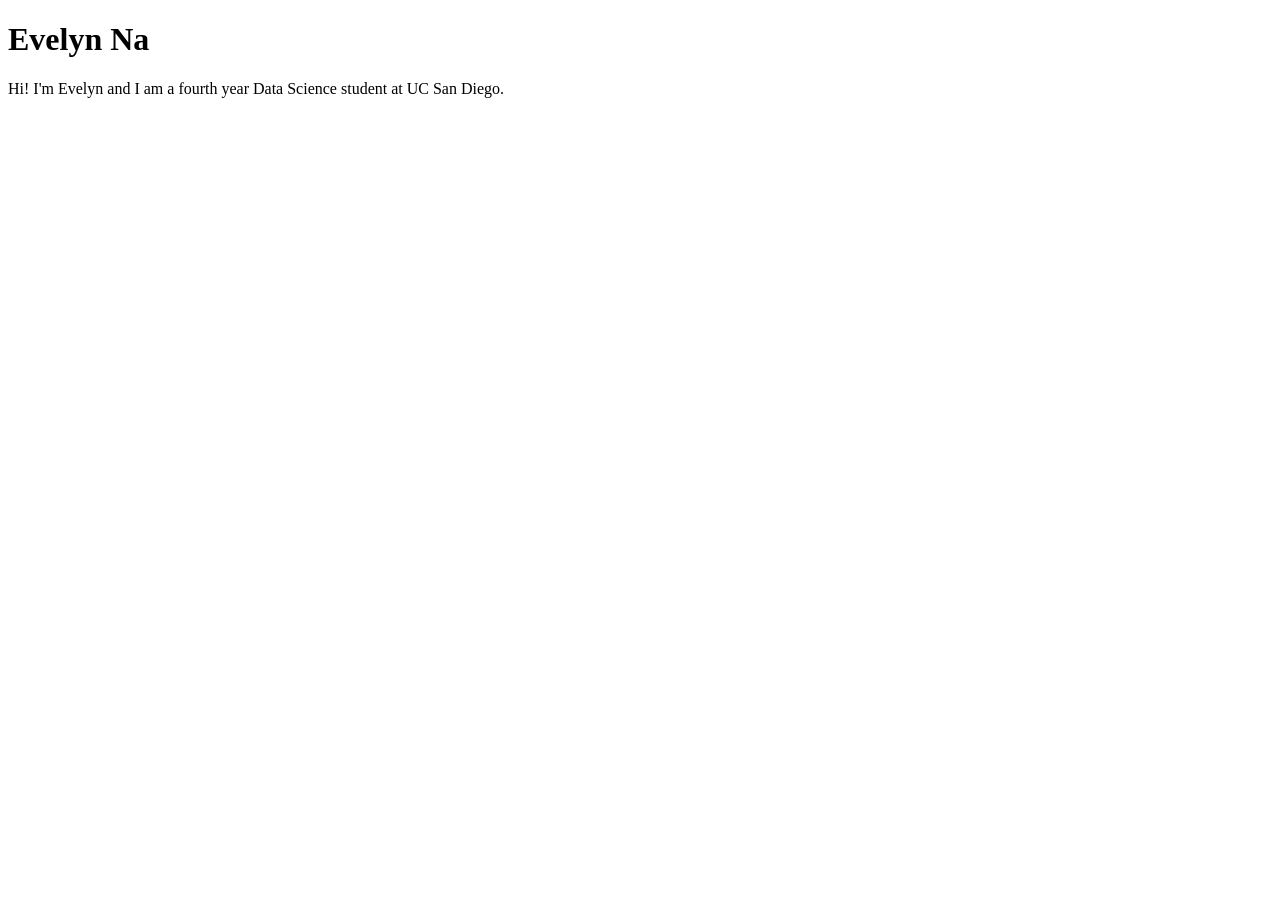
==== index.html @ 57460284 "Add personal landing page Create a simple portfolio landing page for myself(Evelyn Na), including th" ====
<!DOCTYPE html>
<html lang="en">
<head>
    <meta charset="UTF-8">
    <meta name="viewport" content="width=device-width, initial-scale=1.0">
    <title>Evelyn Na: Personal site and Portfolio</title>
</head>
<body>
    <h1>Evelyn Na</h1> 
    <p>Hi! I'm Evelyn and I am a fourth year Data Science student at UC San Diego.</p>
</body>
</html>
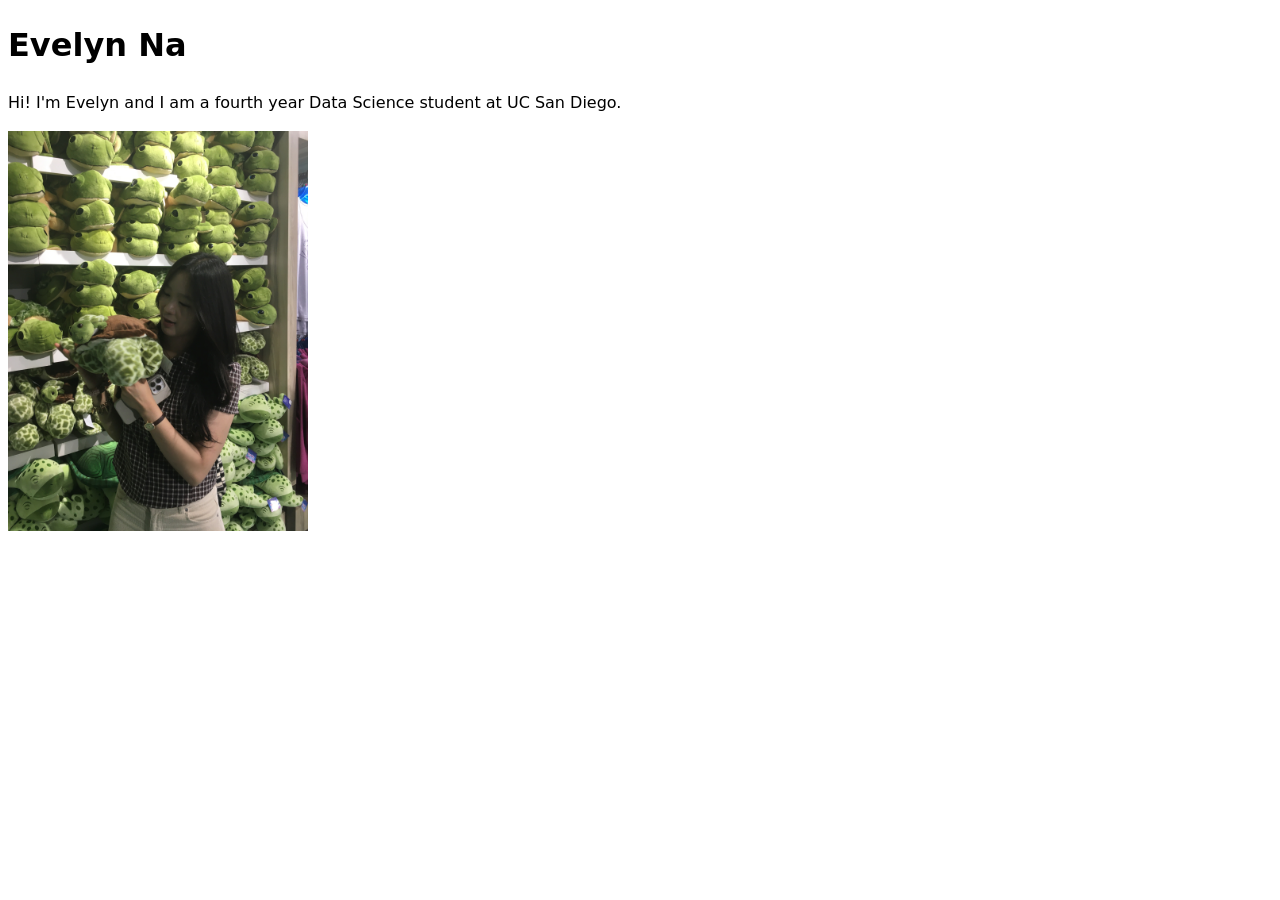
==== commit 024dade0: "Add personal photo and styling This commit introduces a simple stylesheet for the personal landing p" ====
--- a/index.html
+++ b/index.html
@@ -4,9 +4,15 @@
     <meta charset="UTF-8">
     <meta name="viewport" content="width=device-width, initial-scale=1.0">
     <title>Evelyn Na: Personal site and Portfolio</title>
+    <link rel="stylesheet" href="style.css">
 </head>
 <body>
     <h1>Evelyn Na</h1> 
     <p>Hi! I'm Evelyn and I am a fourth year Data Science student at UC San Diego.</p>
+    <img src="images/photo.JPG"
+     alt="A portrait of Evelyn Na"
+     width="300"
+     style="max-width: 100%; height: auto;">
+
 </body>
 </html>
--- a/style.css
+++ b/style.css
@@ -0,0 +1,6 @@
+body {
+  /* Set line height to 1.5 times the font size
+	   and use the OS’s UI font as the website font
+	 */
+  font: 100%/1.5 system-ui;
+}
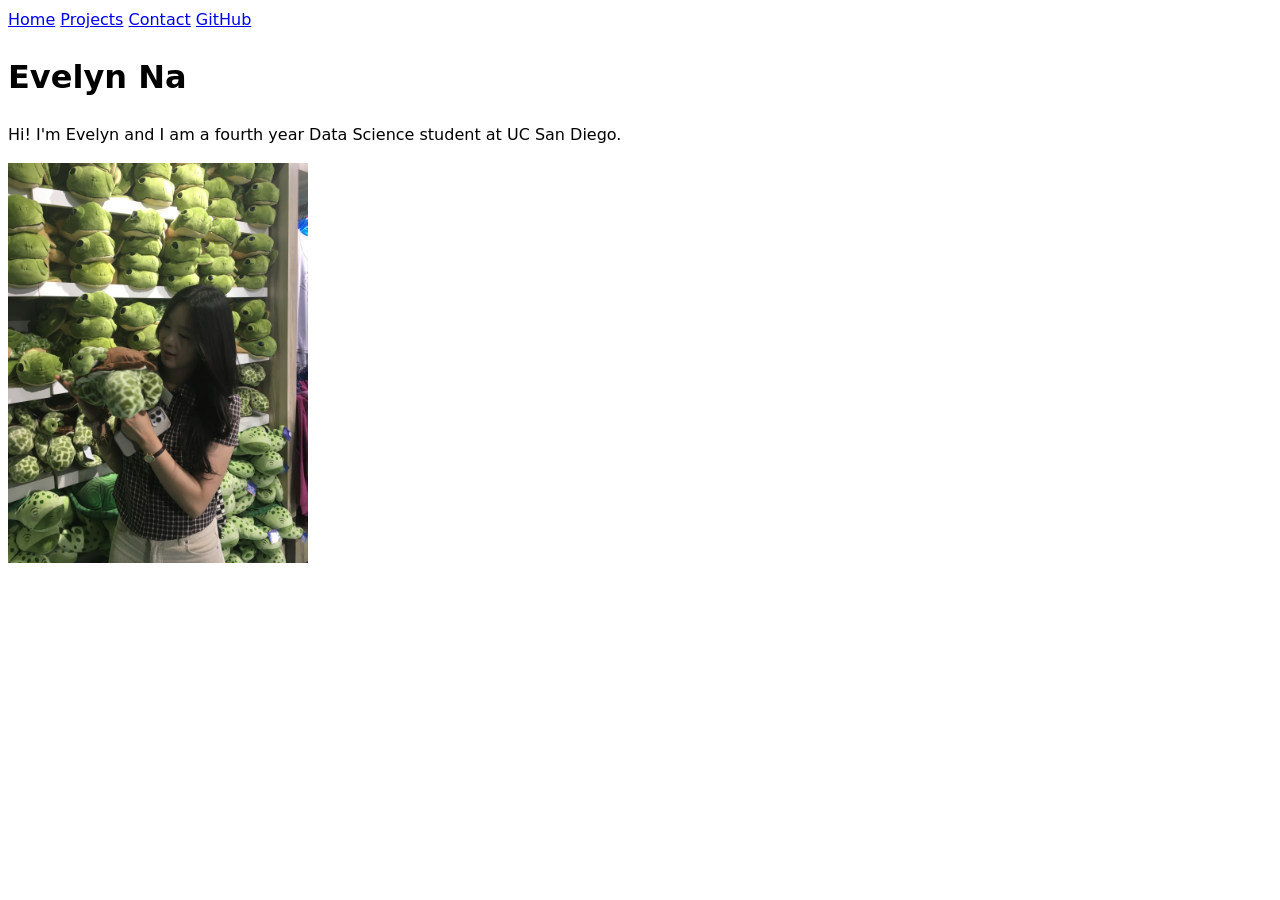
==== commit d61cc2a9: "Add portfolio navigation pages This change adds structured navigation across the portfolio site by l" ====
--- a/index.html
+++ b/index.html
@@ -7,6 +7,12 @@
     <link rel="stylesheet" href="style.css">
 </head>
 <body>
+    <nav>
+    <a href="index.html">Home</a>
+    <a href="projects/index.html">Projects</a>
+    <a href="contact/index.html">Contact</a>
+    <a href="https://github.com/wona-evelyn" target="_blank" rel="noopener noreferrer">GitHub</a>
+    </nav>
     <h1>Evelyn Na</h1> 
     <p>Hi! I'm Evelyn and I am a fourth year Data Science student at UC San Diego.</p>
     <img src="images/photo.JPG"
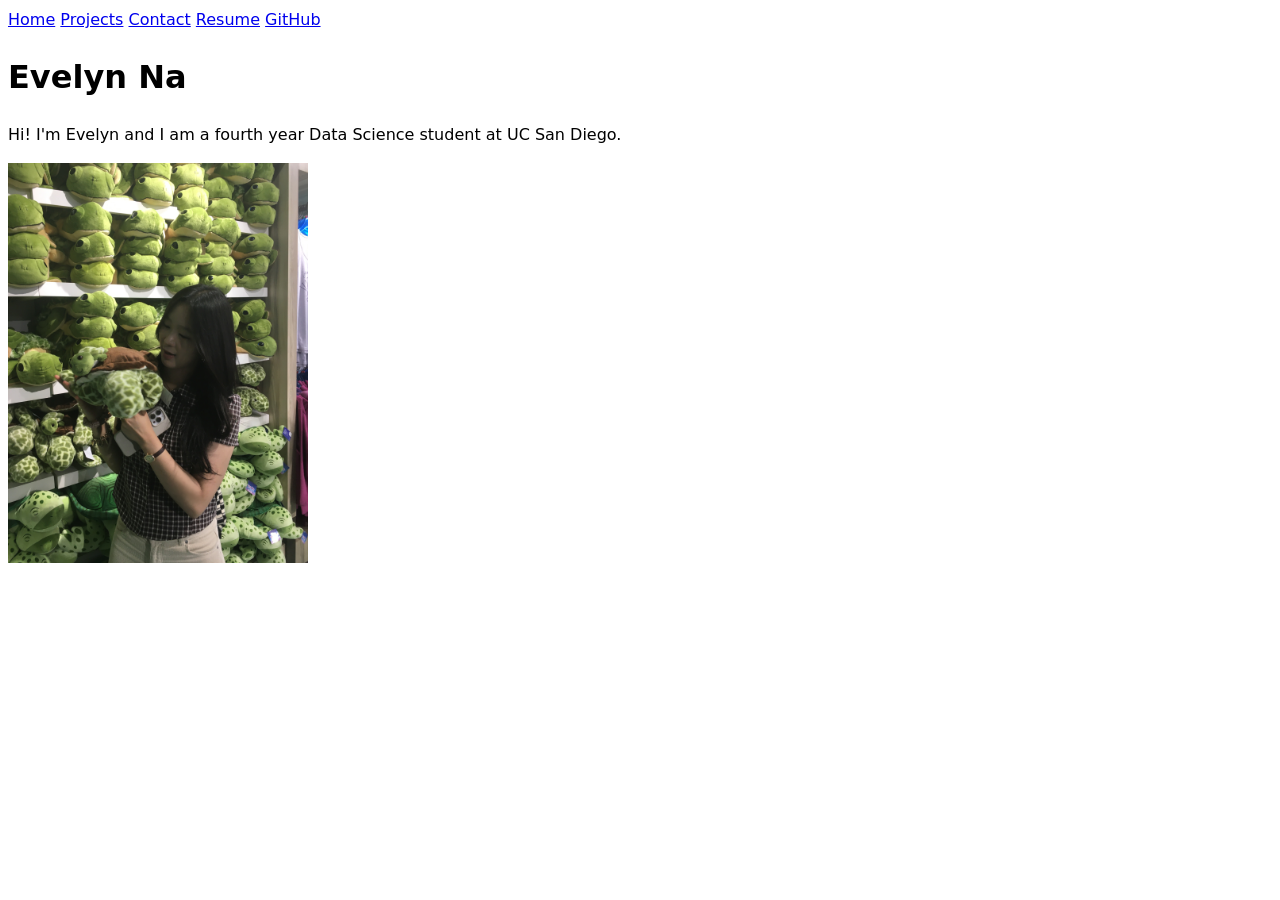
==== commit 1e3af10e: "Add resume page and contact form This commit adds a dedicated Resume page with education, skills, pr" ====
--- a/index.html
+++ b/index.html
@@ -11,6 +11,7 @@
     <a href="index.html">Home</a>
     <a href="projects/index.html">Projects</a>
     <a href="contact/index.html">Contact</a>
+    <a href="resume/index.html">Resume</a>
     <a href="https://github.com/wona-evelyn" target="_blank" rel="noopener noreferrer">GitHub</a>
     </nav>
     <h1>Evelyn Na</h1> 
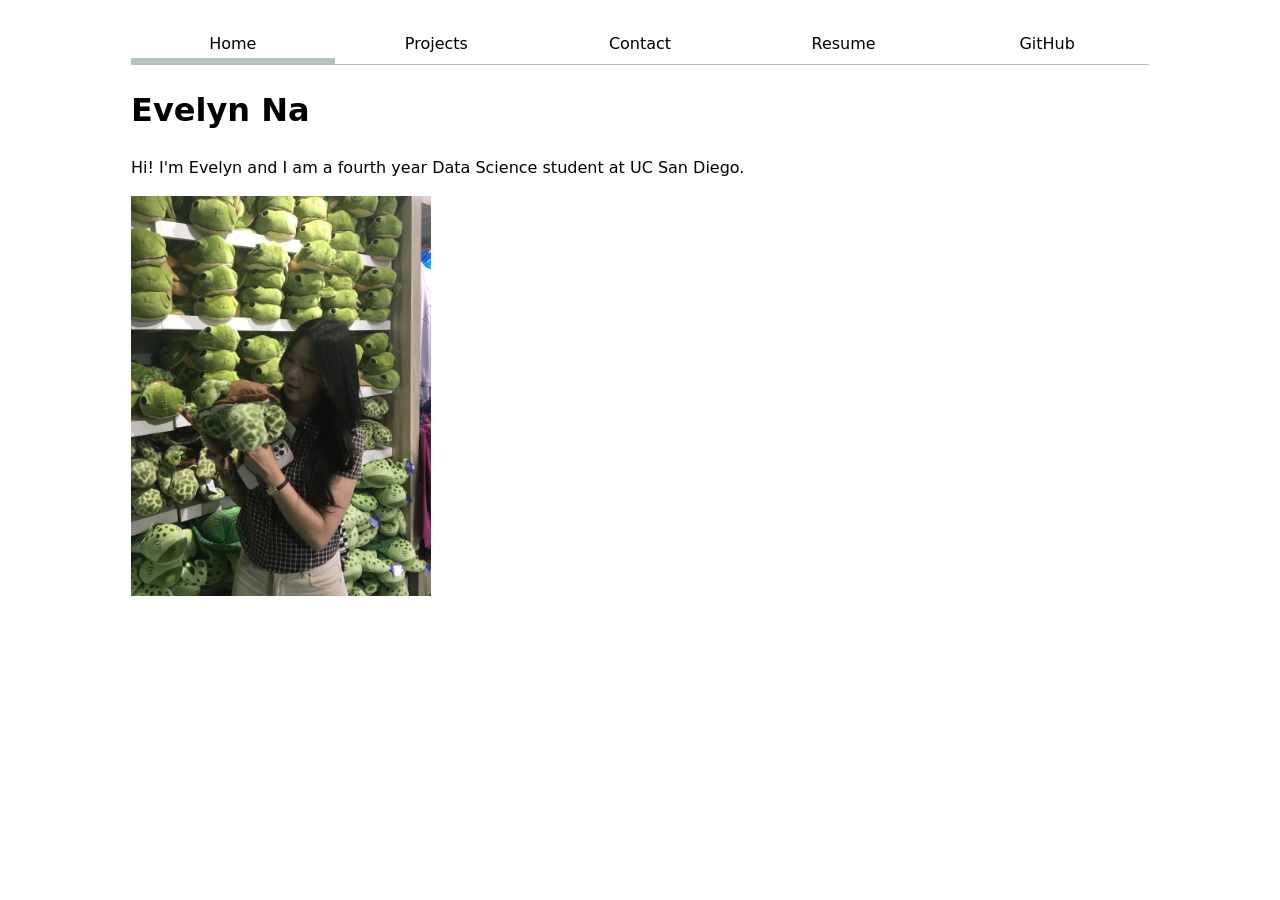
==== commit ec316376: "Refresh portfolio navigation and layout Updated the site-wide navigation to highlight the current pa" ====
--- a/index.html
+++ b/index.html
@@ -8,11 +8,12 @@
 </head>
 <body>
     <nav>
-    <a href="index.html">Home</a>
-    <a href="projects/index.html">Projects</a>
-    <a href="contact/index.html">Contact</a>
-    <a href="resume/index.html">Resume</a>
-    <a href="https://github.com/wona-evelyn" target="_blank" rel="noopener noreferrer">GitHub</a>
+        <a href="index.html" class="current">Home</a>
+        <a href="projects/index.html">Projects</a>
+        <a href="contact/index.html">Contact</a>
+        <a href="resume/index.html">Resume</a>
+        <a href="https://github.com/wona-evelyn"
+       target="_blank" rel="noopener noreferrer">GitHub</a>
     </nav>
     <h1>Evelyn Na</h1> 
     <p>Hi! I'm Evelyn and I am a fourth year Data Science student at UC San Diego.</p>
--- a/style.css
+++ b/style.css
@@ -1,6 +1,59 @@
 body {
-  /* Set line height to 1.5 times the font size
-	   and use the OS’s UI font as the website font
-	 */
-  font: 100%/1.5 system-ui;
-}+    font: 100%/1.5 system-ui;
+    max-width: 100ch;
+    margin-inline: auto;
+    padding: 1em;
+}
+nav {
+    display: flex;
+    margin-bottom: 1em;
+    border-bottom: 1px solid oklch(80% 3% 200);
+}
+
+nav a {
+    flex: 1;
+    text-decoration: none;
+    color: inherit;
+    text-align: center;
+    padding: 0.5em;
+}
+nav a.current {
+    border-bottom: 0.4em solid oklch(80% 3% 200);
+    padding-bottom: 0.1em;
+}
+:root {
+    --color-accent: oklch(65% 50% 0);
+    accent-color: var(--color-accent);
+}
+
+nav a:hover {
+    border-bottom: 0.4em solid var(--color-accent);
+    padding-bottom: 0.1em;
+    background-color: oklch(from var(--color-accent) 95% 5% h);
+}
+input,
+textarea,
+button {
+    font: inherit;
+}
+form {
+    display: grid;
+    grid-template-columns: auto 1fr;
+    gap: 1em;
+}
+
+form label {
+    display: grid;
+    grid-template-columns: subgrid;
+    grid-column: 1 / -1;
+}
+
+form button {
+    grid-column: 1 / -1;
+}
+
+form input,
+form textarea {
+    min-width: 0;
+    box-sizing: border-box;
+}
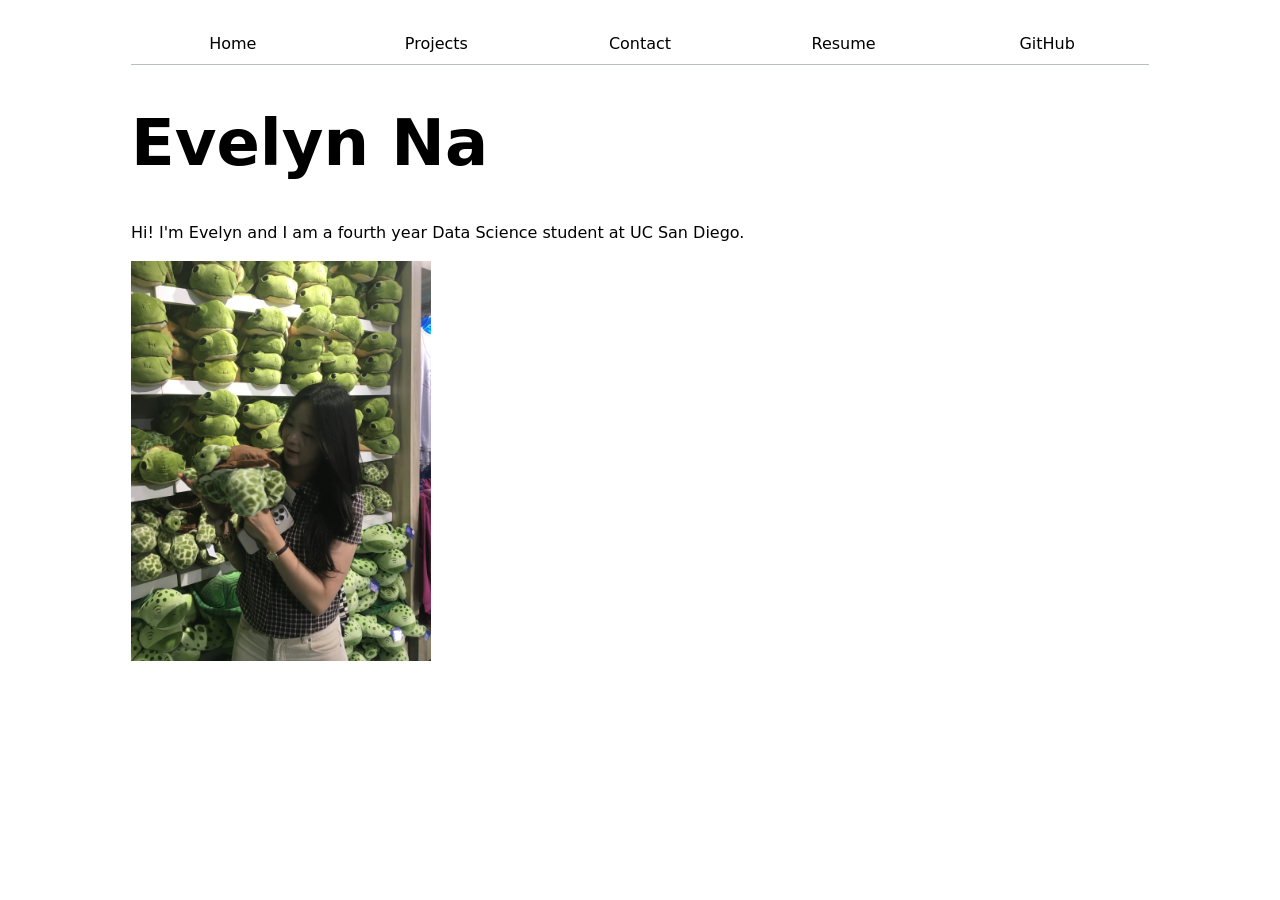
==== commit e1affba3: "Add shared navigation script This change centralizes the site navigation into a shared `global.js` s" ====
--- a/index.html
+++ b/index.html
@@ -5,16 +5,9 @@
     <meta name="viewport" content="width=device-width, initial-scale=1.0">
     <title>Evelyn Na: Personal site and Portfolio</title>
     <link rel="stylesheet" href="style.css">
+    <script type="module" src="./global.js"></script>
 </head>
 <body>
-    <nav>
-        <a href="index.html" class="current">Home</a>
-        <a href="projects/index.html">Projects</a>
-        <a href="contact/index.html">Contact</a>
-        <a href="resume/index.html">Resume</a>
-        <a href="https://github.com/wona-evelyn"
-       target="_blank" rel="noopener noreferrer">GitHub</a>
-    </nav>
     <h1>Evelyn Na</h1> 
     <p>Hi! I'm Evelyn and I am a fourth year Data Science student at UC San Diego.</p>
     <img src="images/photo.JPG"
--- a/style.css
+++ b/style.css
@@ -22,7 +22,7 @@
     padding-bottom: 0.1em;
 }
 :root {
-    --color-accent: oklch(65% 50% 0);
+    --color-accent: #6bb9e8;
     accent-color: var(--color-accent);
 }
 
@@ -57,3 +57,76 @@
     min-width: 0;
     box-sizing: border-box;
 }
+.projects {
+    display: grid;
+    grid-template-columns: repeat(auto-fill, minmax(15em, 1fr));
+    gap: 1em;
+}
+
+.projects img {
+    max-width: 100%;
+    height: auto;
+}
+.projects > article {
+    display: grid;
+    grid-template-rows: subgrid;
+    grid-row: span 3;
+}
+
+.projects h2 {
+    margin: 0;
+}
+h1 {
+    font-size: 400%;
+}
+
+h1,
+h2,
+h3,
+h4,
+h5,
+h6 {
+    line-height: 1.1;
+    text-wrap: balance;
+}
+.resume section {
+    margin-block: 2em;
+    padding: 1.25em;
+    border: 1px solid oklch(88% 2% 200);
+    border-radius: 0.75em;
+    background-color: oklch(98% 1% 200);
+}
+
+.resume h2 {
+    color: #24658a;
+    border-bottom: 2px solid var(--color-accent);
+    padding-bottom: 0.3em;
+    margin-bottom: 0.75em;
+}
+
+.resume h3 {
+    margin-bottom: 0.3em;
+}
+
+.resume article + article {
+    margin-top: 1.5em;
+    padding-top: 1em;
+    border-top: 1px solid oklch(85% 3% 200);
+}
+
+.resume li {
+    margin-bottom: 0.5em;
+}
+
+.resume time {
+    color: #555;
+}
+@media (max-width: 40em) {
+    h1 {
+        font-size: 250%;
+    }
+
+    .resume section {
+        padding: 0.85em;
+    }
+}
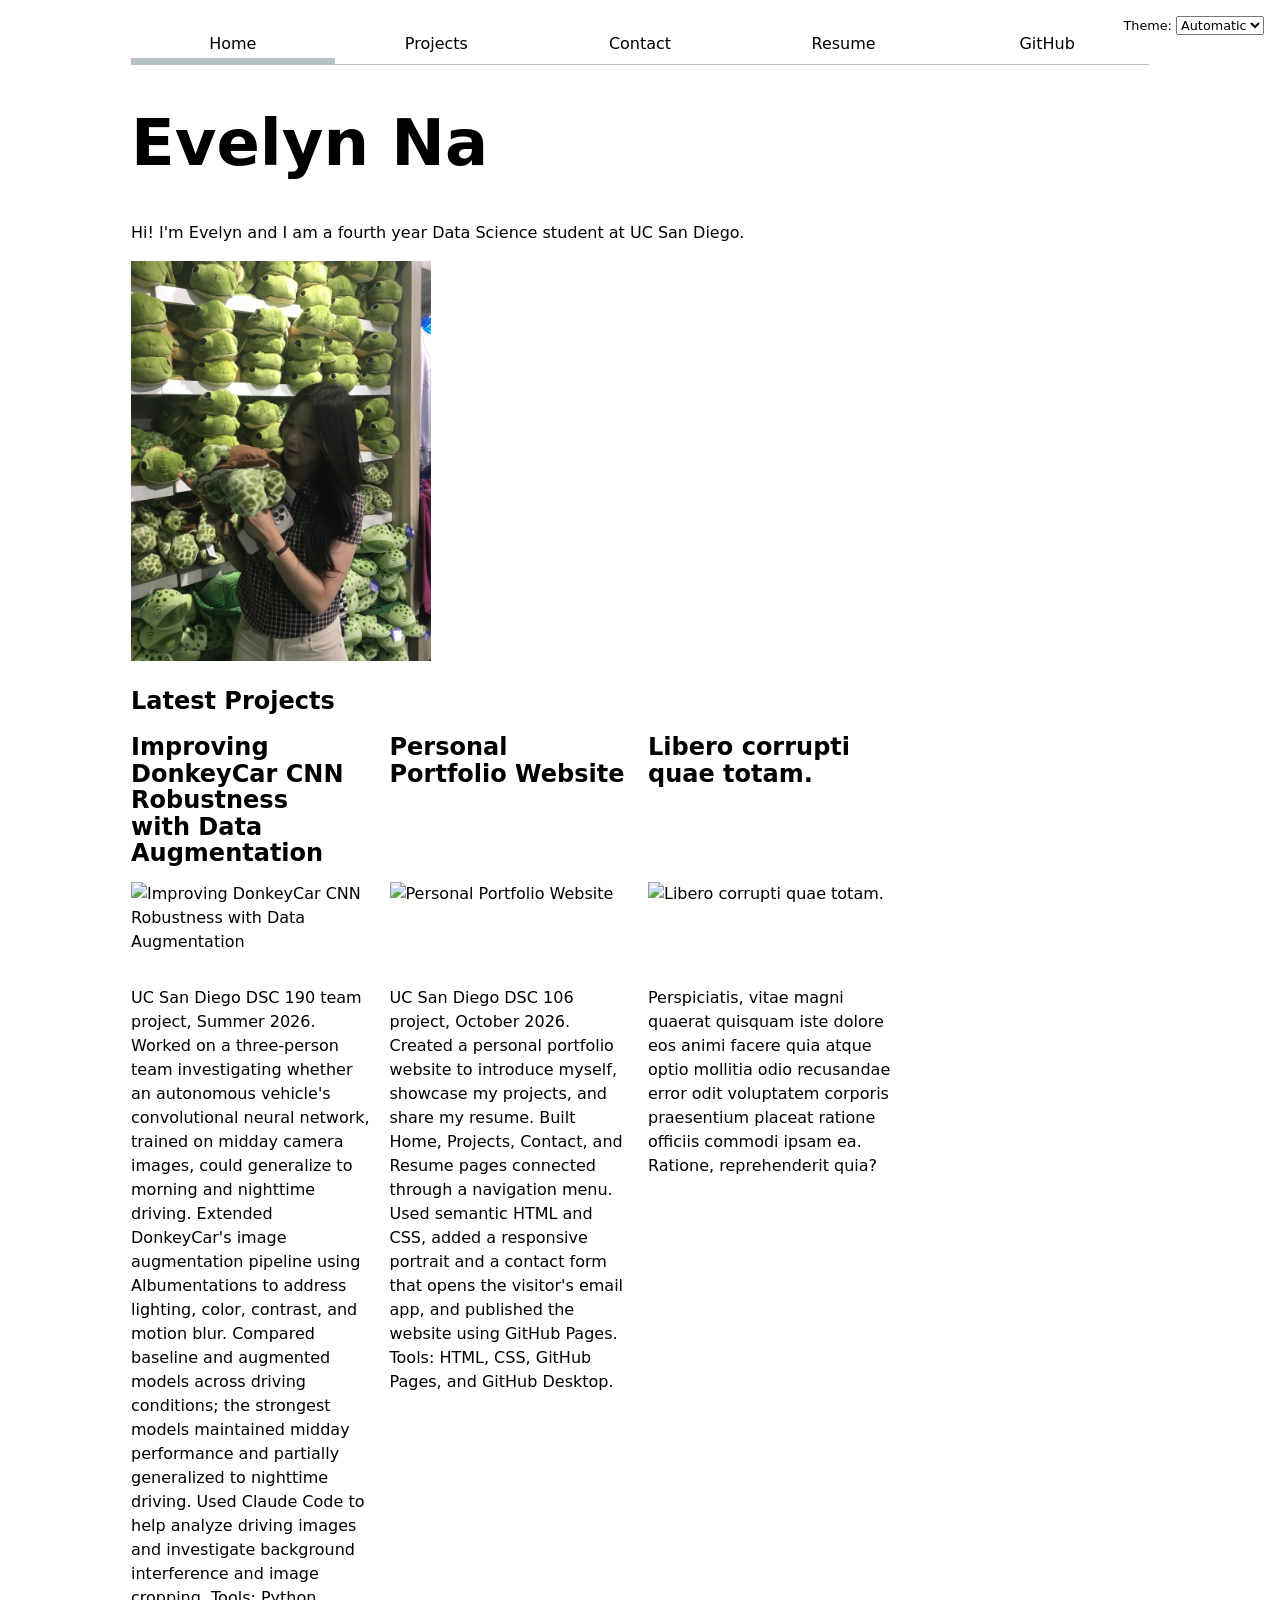
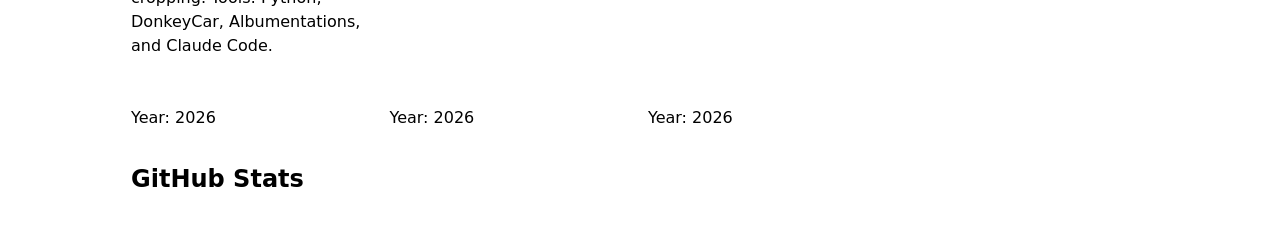
==== commit b776f1dc: "Add project data and GitHub stats This change moves project content into lib/projects.json and adds " ====
--- a/index.html
+++ b/index.html
@@ -14,6 +14,11 @@
      alt="A portrait of Evelyn Na"
      width="300"
      style="max-width: 100%; height: auto;">
+    <h2>Latest Projects</h2>
+    <div class="projects"></div>
 
+    <h2>GitHub Stats</h2>
+    <div id="profile-stats"></div>
+    <script src="index.js" type="module"></script>
 </body>
 </html>
--- a/style.css
+++ b/style.css
@@ -70,7 +70,7 @@
 .projects > article {
     display: grid;
     grid-template-rows: subgrid;
-    grid-row: span 3;
+    grid-row: span 4;
 }
 
 .projects h2 {
@@ -130,3 +130,78 @@
         padding: 0.85em;
     }
 }
+
+:root {
+  color-scheme: light dark;
+}
+
+/* Navigation colors that work in light and dark mode */
+nav {
+  --border-color: oklch(50% 10% 200 / 40%);
+  border-bottom-color: var(--border-color);
+}
+
+nav a.current {
+  border-bottom-color: var(--border-color);
+}
+
+nav a:hover {
+  border-bottom-color: var(--color-accent);
+  background-color: color-mix(
+    in oklch,
+    var(--color-accent),
+    canvas 85%
+  );
+}
+
+/* Position the theme dropdown */
+.color-scheme {
+  position: absolute;
+  top: 1rem;
+  right: 1rem;
+  font-size: 80%;
+}
+
+/* Make the dropdown match the website's font */
+select {
+  font: inherit;
+}
+
+/* Resume colors that adapt to the selected theme */
+.resume section {
+  background-color: light-dark(
+    oklch(98% 1% 200),
+    oklch(24% 2% 200)
+  );
+  border-color: oklch(50% 10% 200 / 40%);
+}
+
+.resume h2 {
+  color: light-dark(#24658a, #6bb9e8);
+}
+
+.resume article + article {
+  border-top-color: oklch(50% 10% 200 / 40%);
+}
+
+.resume time {
+  color: light-dark(#555, #bbb);
+}
+
+#profile-stats dl {
+  display: grid;
+  grid-template-columns: repeat(4, 1fr);
+  gap: 0.5rem;
+  text-align: center;
+}
+
+#profile-stats dt {
+  grid-row: 1;
+  font-weight: bold;
+}
+
+#profile-stats dd {
+  grid-row: 2;
+  margin: 0;
+  font-size: 1.5rem;
+}
